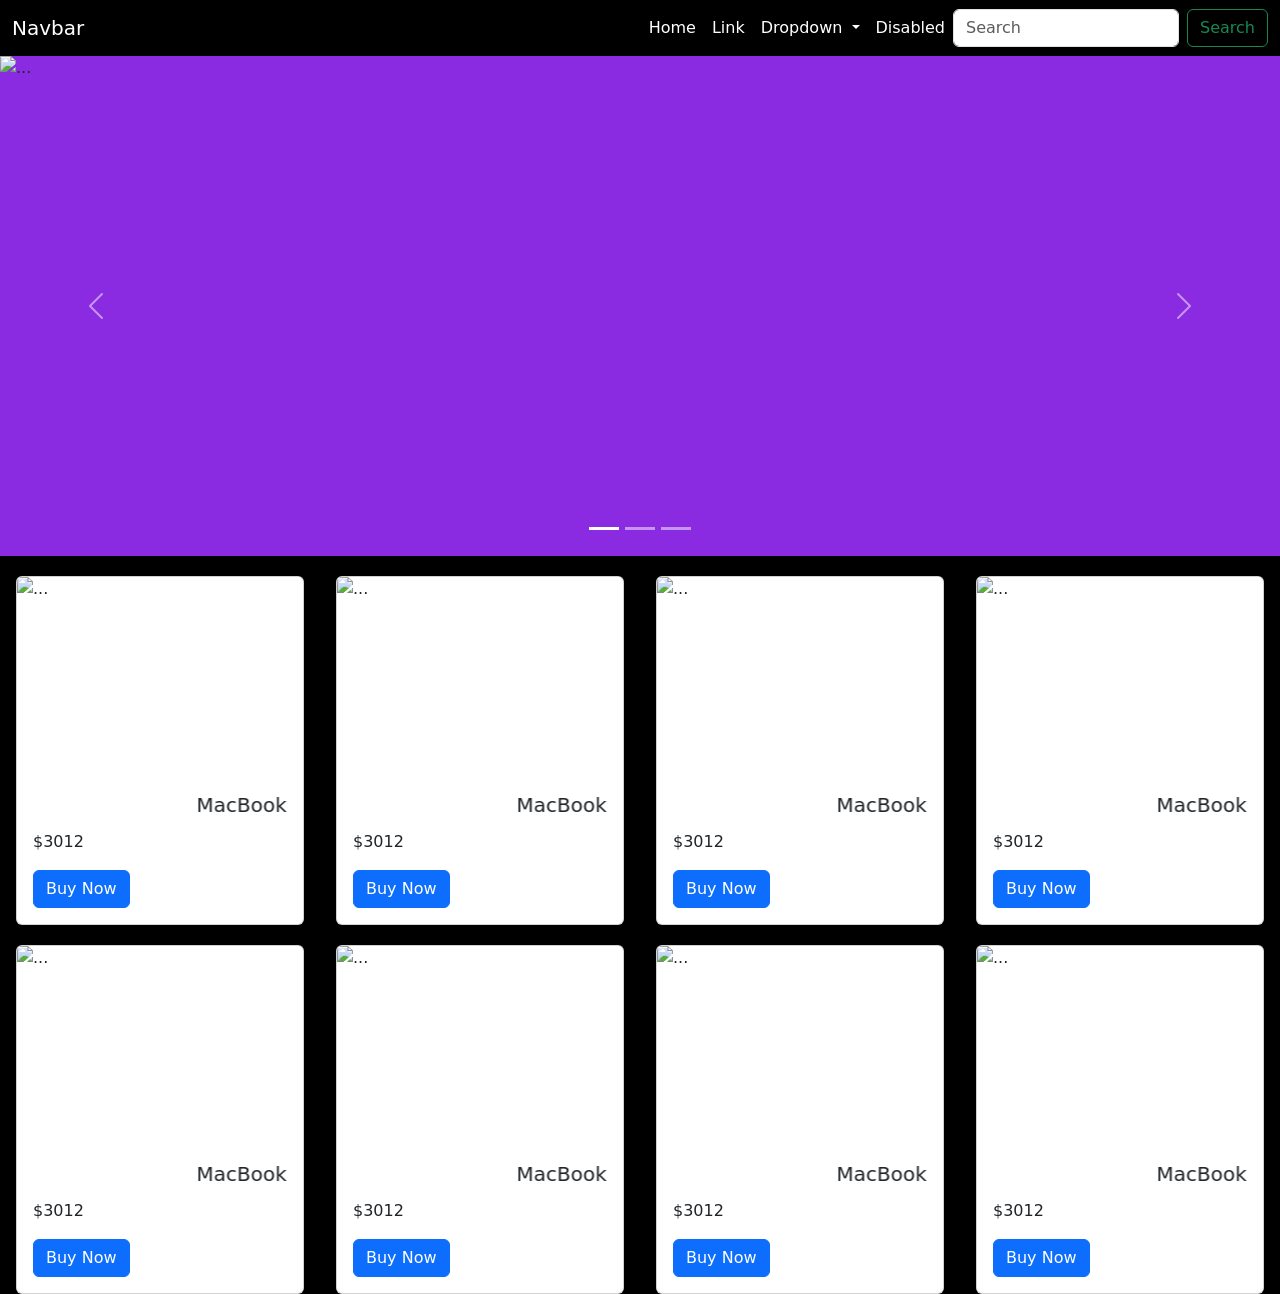
==== index.html @ 1b78eae7 "tk" ====
<!DOCTYPE html>
<html lang="en">
<head>
    <meta charset="UTF-8">
    <meta name="viewport" content="width=device-width, initial-scale=1.0">
    <title>Document</title>
    <link href="https://cdn.jsdelivr.net/npm/bootstrap@5.3.8/dist/css/bootstrap.min.css" rel="stylesheet" integrity="sha384-sRIl4kxILFvY47J16cr9ZwB07vP4J8+LH7qKQnuqkuIAvNWLzeN8tE5YBujZqJLB" crossorigin="anonymous">
</head>
<body>
  <div style="background-color: black;">
    <!-- Navbar -->
     <nav class="navbar navbar-expand-lg " style="background-color: black">
  <div class="container-fluid">
    <a class="navbar-brand" style="color: white;" href="#">Navbar</a>
    <button class="navbar-toggler" style="color: white;" type="button" data-bs-toggle="collapse" data-bs-target="#navbarSupportedContent" aria-controls="navbarSupportedContent" aria-expanded="false" aria-label="Toggle navigation">
      <span class="navbar-toggler-icon"></span>
    </button>
    <div class="collapse navbar-collapse" id="navbarSupportedContent">
      <ul class="navbar-nav ms-auto mb-2 mb-lg-0">
        <li class="nav-item">
          <a class="nav-link active" style="color: white;" aria-current="page" href="#">Home</a>
        </li>
        <li class="nav-item">
          <a class="nav-link" style="color: white;" href="#">Link</a>
        </li>
        <li class="nav-item dropdown">
          <a class="nav-link dropdown-toggle" style="color: white;" href="#" role="button" data-bs-toggle="dropdown" aria-expanded="false">
            Dropdown
          </a>
          <ul class="dropdown-menu">
            <li><a class="dropdown-item" style="color: red;" href="#">Action</a></li>
            <li><a class="dropdown-item" style="color: red;" href="#">Another action</a></li>
            <li><hr class="dropdown-divider"></li>
            <li><a class="dropdown-item" style="color: red;" href="#">Something else here</a></li>
          </ul>
        </li>
        <li class="nav-item">
          <a class="nav-link disabled" style="color: white;" aria-disabled="true">Disabled</a>
        </li>
      </ul>
      <form class="d-flex" role="search">
        <input class="form-control me-2" type="search" placeholder="Search" aria-label="Search"/>
        <button class="btn btn-outline-success" type="submit">Search</button>
      </form>
    </div>
  </div>
</nav>
    <!-- Hero-->
     <div id="carouselExampleIndicators" class="carousel slide " data-bs-ride="carousel" style="background-color: blueviolet ;">
  <div class="carousel-indicators">
    <button type="button" data-bs-target="#carouselExampleIndicators" data-bs-slide-to="0" class="active" aria-current="true" aria-label="Slide 1"></button>
    <button type="button" data-bs-target="#carouselExampleIndicators" data-bs-slide-to="1" aria-label="Slide 2"></button>
    <button type="button" data-bs-target="#carouselExampleIndicators" data-bs-slide-to="2" aria-label="Slide 3"></button>
  </div>
  <div class="carousel-inner">
    <div class="carousel-item active">
      <img src="https://cdn.mos.cms.futurecdn.net/KmHDEkJoPZH8s8VwE7gN5E.jpeg" class="d-block w-100" style="height:500px;" alt="...">
    </div>
    <div class="carousel-item">
      <img src="https://photos5.appleinsider.com/gallery/60842-125275-60106-123358-60078-123295-59304-121043-000-lede-M4-MacBook-Pro-xl-xl-xl-xl.jpg" class="d-block w-100" style="height:500px;" alt="...">
    </div>
    <div class="carousel-item">
      <img src="https://media.product.which.co.uk/prod/images/original/9bcfae1d563c-ic19565-0842-00-front-2000x1500.webp" class="d-block w-100" style="height:500px;" alt="...">
    </div>
  </div>
  <button class="carousel-control-prev" type="button" data-bs-target="#carouselExampleIndicators" data-bs-slide="prev">
    <span class="carousel-control-prev-icon" aria-hidden="true"></span>
    <span class="visually-hidden">Previous</span>
  </button>
  <button class="carousel-control-next" type="button" data-bs-target="#carouselExampleIndicators" data-bs-slide="next">
    <span class="carousel-control-next-icon" aria-hidden="true"></span>
    <span class="visually-hidden">Next</span>
  </button>
</div>
    <script src="https://cdn.jsdelivr.net/npm/bootstrap@5.3.8/dist/js/bootstrap.bundle.min.js" integrity="sha384-FKyoEForCGlyvwx9Hj09JcYn3nv7wiPVlz7YYwJrWVcXK/BmnVDxM+D2scQbITxI" crossorigin="anonymous"></script>
    <div class="container-fluid">
      <div class="row">
        <div class="col-3" style="display: flex; justify-content: center; align-items: center;" >
          <div class="card" style="width: 18rem; margin-top: 20px;">
           <img src="https://media.product.which.co.uk/prod/images/original/9bcfae1d563c-ic19565-0842-00-front-2000x1500.webp" class="card-img-top" style="height: 200px;" alt="...">
            <div class="card-body">
            <h5 class="card-title">
             <marquee behavior direction>
                MacBook Pro 16 inch Case M4 2023
             </marquee>
            </h5>
           <p class="card-text">$3012</p>
         <a href="#" class="btn btn-primary">Buy Now</a>
        </div>
        </div>
      </div>
      <div class="col-3" style="display: flex; justify-content: center; align-items: center;" >
          <div class="card" style="width: 18rem; margin-top: 20px;">
           <img src="https://photos5.appleinsider.com/gallery/60842-125275-60106-123358-60078-123295-59304-121043-000-lede-M4-MacBook-Pro-xl-xl-xl-xl.jpg" class="card-img-top" style="height: 200px ;" alt="...">
            <div class="card-body">
            <h5 class="card-title">
             <marquee behavior direction>
                MacBook Pro 16 inch Case M4 2023
             </marquee>
            </h5>
           <p class="card-text">$3012</p>
         <a href="#" class="btn btn-primary">Buy Now</a>
        </div>
        </div>
      </div>
      <div class="col-3" style="display: flex; justify-content: center; align-items: center;" >
          <div class="card" style="width: 18rem; margin-top: 20px;">
           <img src="https://cdn.mos.cms.futurecdn.net/KmHDEkJoPZH8s8VwE7gN5E.jpeg" class="card-img-top" style="height: 200px;" alt="...">
            <div class="card-body">
            <h5 class="card-title">
             <marquee behavior direction>
                MacBook Pro 16 inch Case M4 2023
             </marquee>
            </h5>
           <p class="card-text">$3012</p>
         <a href="#" class="btn btn-primary">Buy Now</a>
        </div>
        </div>
      </div>
      <div class="col-3" style="display: flex; justify-content: center; align-items: center;" >
          <div class="card" style="width: 18rem; margin-top: 20px;">
           <img src="https://platform.theverge.com/wp-content/uploads/sites/2/2025/10/258013_Apple_M5_MacBook_Pro_14_laptop_ADiBenedetto_0001.jpg?quality=90&strip=all&crop=16.666666666667,0,66.666666666667,100" class="card-img-top" style="height: 200px;" alt="...">
            <div class="card-body">
            <h5 class="card-title">
             <marquee behavior direction>
                MacBook Pro 16 inch Case M4 2023
             </marquee>
            </h5>
           <p class="card-text">$3012</p>
         <a href="#" class="btn btn-primary">Buy Now</a>
        </div>
        </div>
      </div>
      <div class="col-3" style="display: flex; justify-content: center; align-items: center;" >
          <div class="card" style="width: 18rem; margin-top: 20px;">
           <img src="https://laptopfactory.pl/userdata/public/gfx/43877/MacBook-Pro-13-A2338-z-procesorem-M1%2C-16GB-RAM%2C-dyskiem-SSD-512GB-i-matryca-2560x1600-QHD-.-Moc%2C-mobilnosc-i-doskonaly-ekran-Retina-8.jpg" class="card-img-top" style="height: 200px;" alt="...">
            <div class="card-body">
            <h5 class="card-title">
             <marquee behavior direction>
                MacBook Pro 16 inch Case M4 2023
             </marquee>
            </h5>
           <p class="card-text">$3012</p>
         <a href="#" class="btn btn-primary">Buy Now</a>
        </div>
        </div>
      </div>
      <div class="col-3" style="display: flex; justify-content: center; align-items: center;" >
          <div class="card" style="width: 18rem; margin-top: 20px;">
           <img src="https://www.manlylaptops.com.au/assets/full/MLLAP99007.jpg?20241001131126" class="card-img-top" style="height: 200px;" alt="...">
            <div class="card-body">
            <h5 class="card-title">
             <marquee behavior direction>
                MacBook Pro 16 inch Case M4 2023
             </marquee>
            </h5>
           <p class="card-text">$3012</p>
         <a href="#" class="btn btn-primary">Buy Now</a>
        </div>
        </div>
      </div>
      <div class="col-3" style="display: flex; justify-content: center; align-items: center;" >
          <div class="card" style="width: 18rem; margin-top: 20px;">
           <img src="https://macfinder.co.uk/wp-content/smush-webp/2023/08/img-MacBook-Pro-Retina-16-Inch-41411-scaled-scaled-1250x1250.jpg.webp" class="card-img-top" style="height: 200px;" alt="...">
            <div class="card-body">
            <h5 class="card-title">
             <marquee behavior direction>
                MacBook Pro 16 inch Case M4 2023
             </marquee>
            </h5>
           <p class="card-text">$3012</p>
         <a href="#" class="btn btn-primary">Buy Now</a>
        </div>
        </div>
      </div>
      <div class="col-3" style="display: flex; justify-content: center; align-items: center;" >
          <div class="card" style="width: 18rem; margin-top: 20px;">
           <img src="https://techcrunch.com/wp-content/uploads/2024/11/CMC_8144.jpg?w=1024" class="card-img-top" style="height: 200px;" alt="...">
            <div class="card-body">
            <h5 class="card-title">
             <marquee behavior direction>
                MacBook Pro 16 inch Case M4 2023
             </marquee>
            </h5>
           <p class="card-text">$3012</p>
         <a href="#" class="btn btn-primary">Buy Now</a>
        </div>
        </div>
      </div>
    </div>
  </div>
</body>
</html>
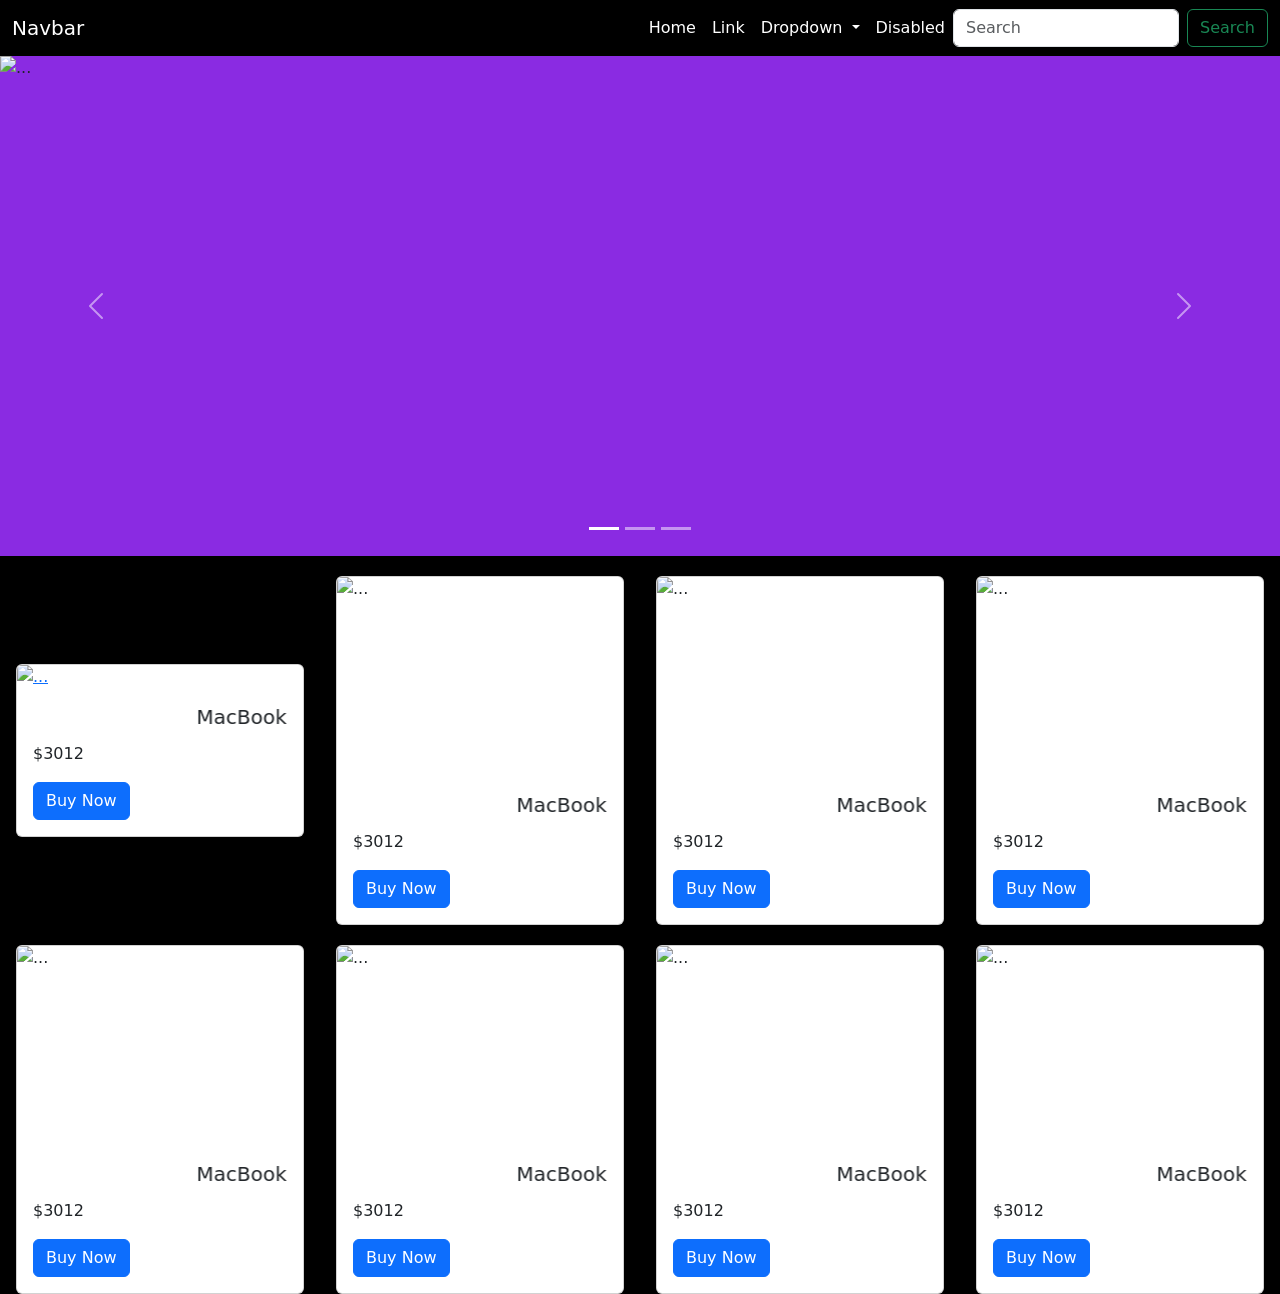
==== commit 33a7d9f7: "hg" ====
--- a/index.html
+++ b/index.html
@@ -77,7 +77,9 @@
       <div class="row">
         <div class="col-3" style="display: flex; justify-content: center; align-items: center;" >
           <div class="card" style="width: 18rem; margin-top: 20px;">
+            <a href="../Khomed-hosting/Product-detail.html" >
            <img src="https://media.product.which.co.uk/prod/images/original/9bcfae1d563c-ic19565-0842-00-front-2000x1500.webp" class="card-img-top" style="height: 200px;" alt="...">
+            </a>
             <div class="card-body">
             <h5 class="card-title">
              <marquee behavior direction>
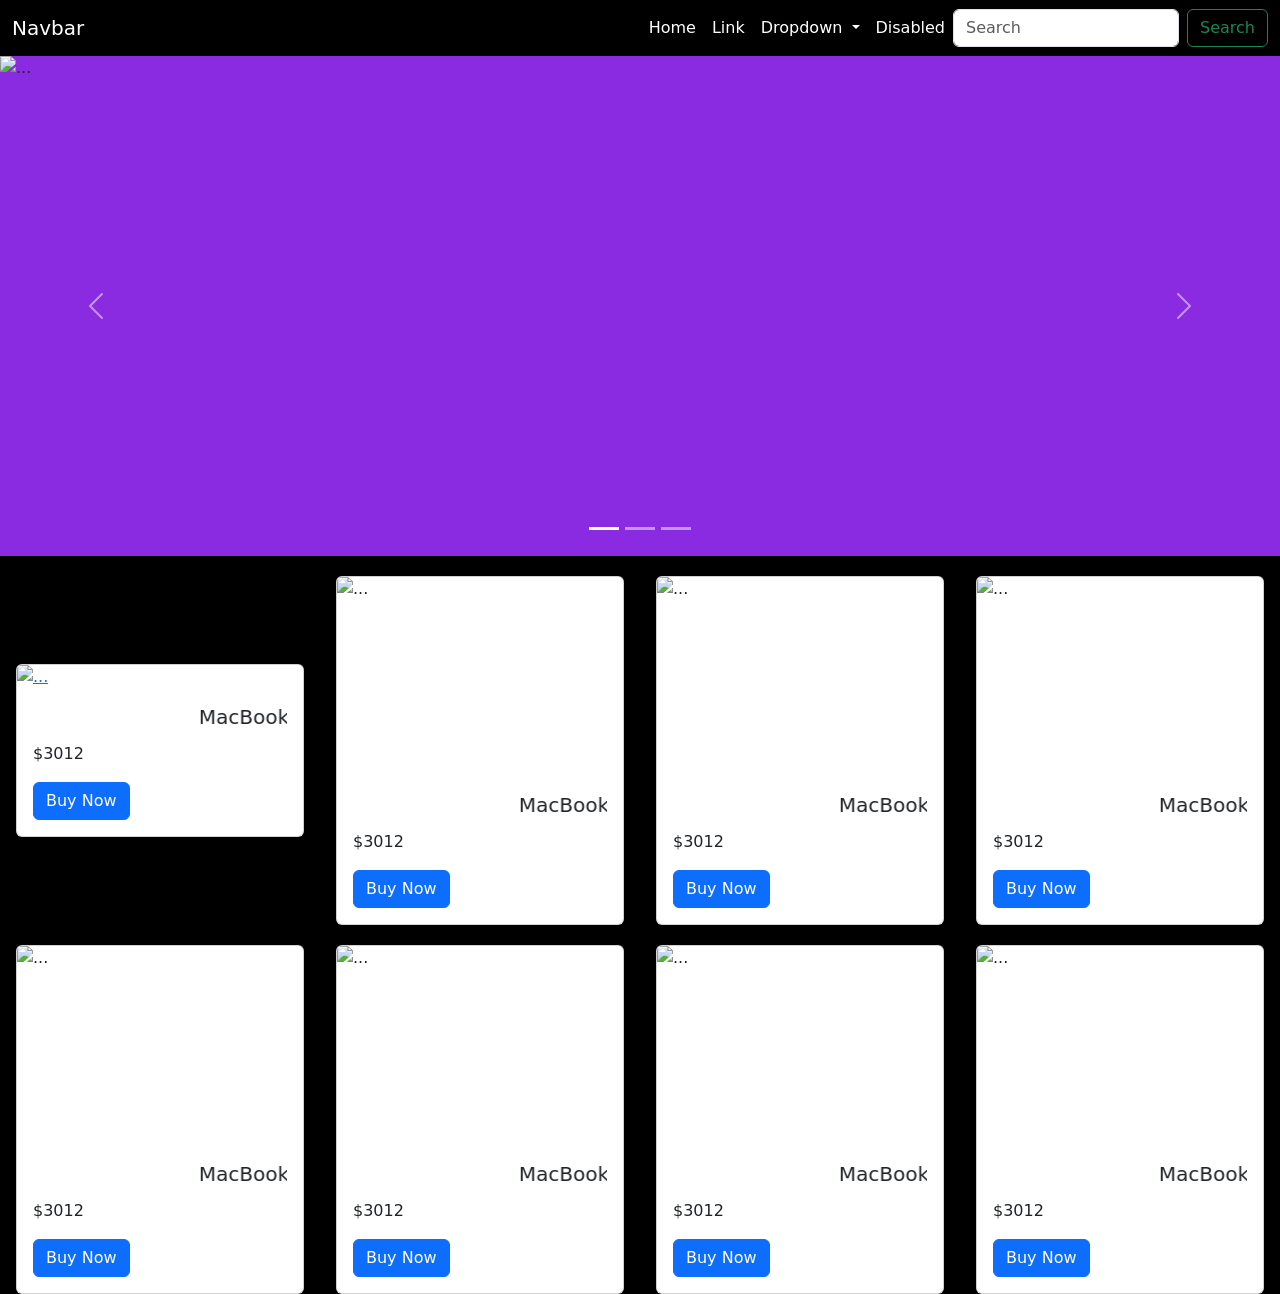
==== commit 4f38ec53: "hk" ====
--- a/index.html
+++ b/index.html
@@ -77,7 +77,7 @@
       <div class="row">
         <div class="col-3" style="display: flex; justify-content: center; align-items: center;" >
           <div class="card" style="width: 18rem; margin-top: 20px;">
-            <a href="../Khomed-hosting/Product-detail.html" >
+            <a href="./samed.html" >
            <img src="https://media.product.which.co.uk/prod/images/original/9bcfae1d563c-ic19565-0842-00-front-2000x1500.webp" class="card-img-top" style="height: 200px;" alt="...">
             </a>
             <div class="card-body">
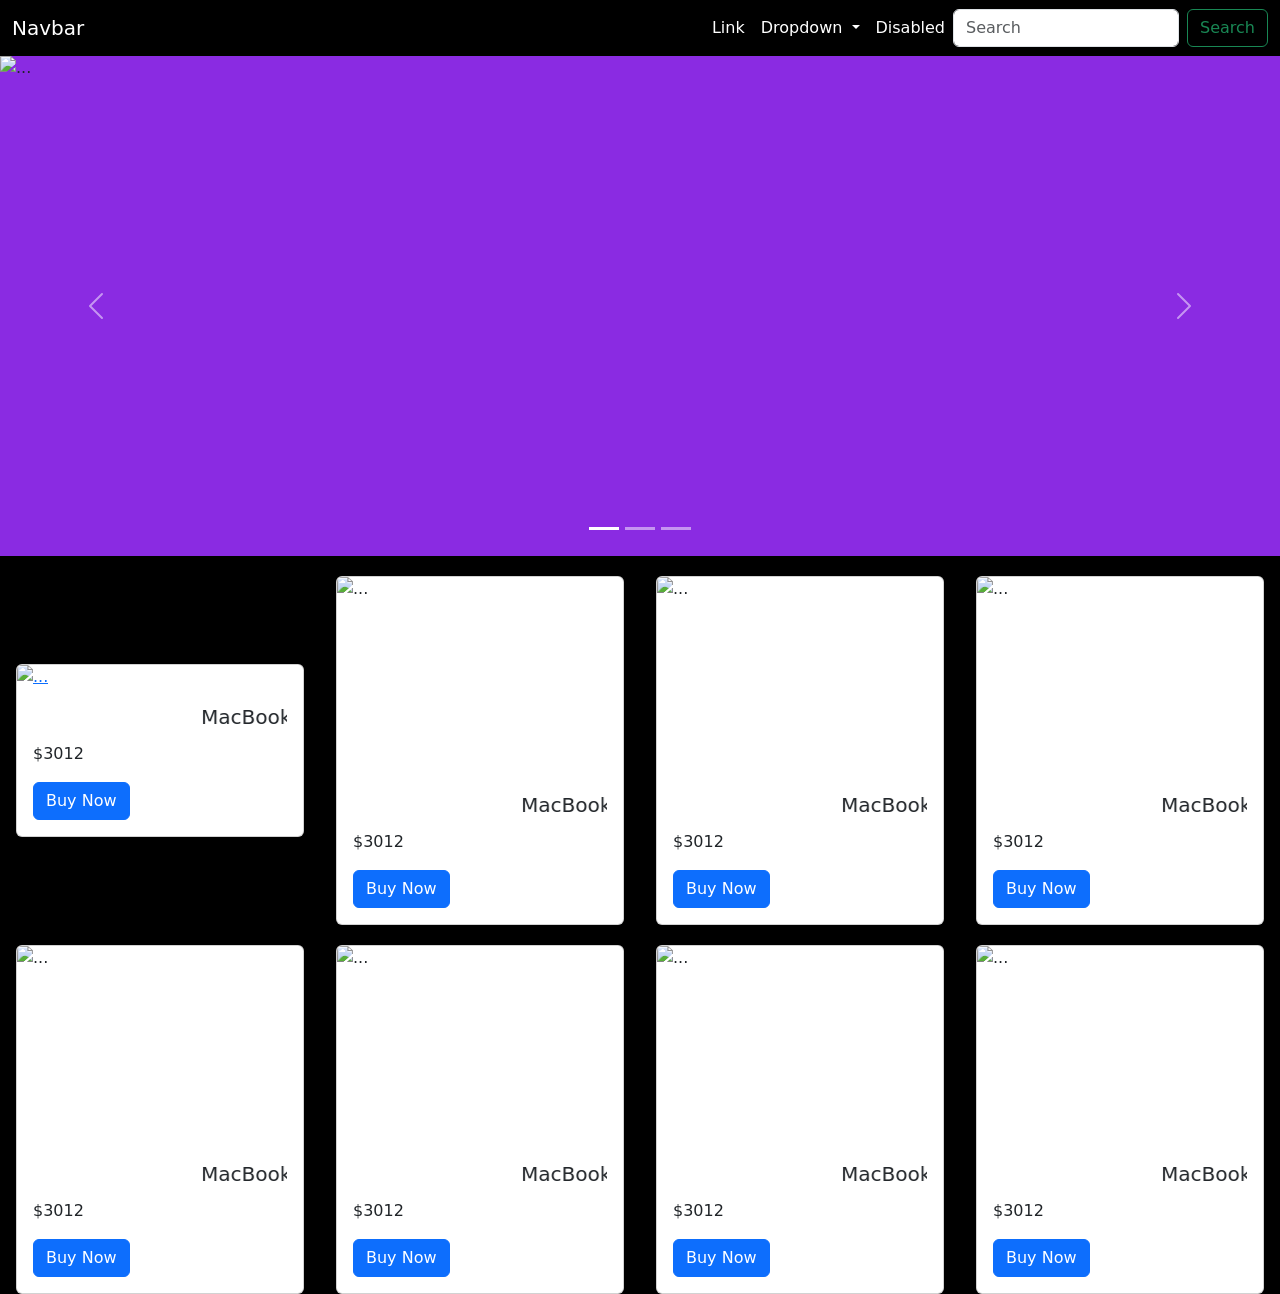
==== commit 7f2a8cc2: "hj" ====
--- a/index.html
+++ b/index.html
@@ -5,6 +5,11 @@
     <meta name="viewport" content="width=device-width, initial-scale=1.0">
     <title>Document</title>
     <link href="https://cdn.jsdelivr.net/npm/bootstrap@5.3.8/dist/css/bootstrap.min.css" rel="stylesheet" integrity="sha384-sRIl4kxILFvY47J16cr9ZwB07vP4J8+LH7qKQnuqkuIAvNWLzeN8tE5YBujZqJLB" crossorigin="anonymous">
+    <style>
+      .samed:hover{
+        text-decoration: underline;
+      }
+    </style>
 </head>
 <body>
   <div style="background-color: black;">
@@ -18,7 +23,7 @@
     <div class="collapse navbar-collapse" id="navbarSupportedContent">
       <ul class="navbar-nav ms-auto mb-2 mb-lg-0">
         <li class="nav-item">
-          <a class="nav-link active" style="color: white;" aria-current="page" href="#">Home</a>
+          <a class="nav-link active  style="color: white;" aria-current="page" href="#">Home</a>
         </li>
         <li class="nav-item">
           <a class="nav-link" style="color: white;" href="#">Link</a>
